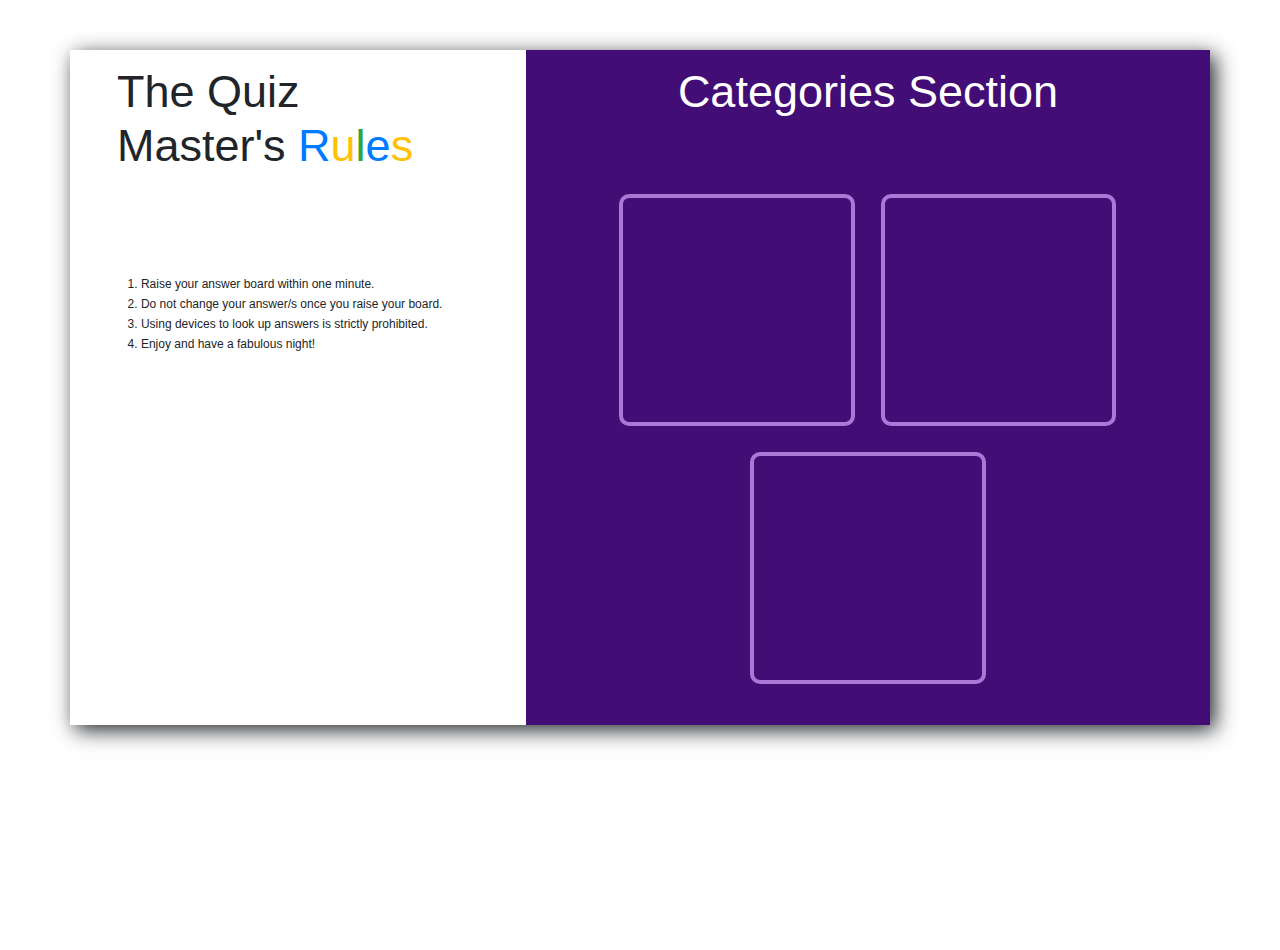
==== index.html @ 25399f9c "Add files via upload" ====
<!DOCTYPE html>
        <html lang="en">
          <head>
            <meta charset="UTF-8" />
            <meta
              name="viewport"
              content="width=device-width, initial-scale=1.0"
            />
            <meta http-equiv="X-UA-Compatible" content="ie=edge" />
            <title>Quiz</title>

            <link rel="stylesheet" href="bootstrap.min.css" />
            <link rel="stylesheet" href="style.css" />
          </head>
          <body>
            <main>
              <!--<div class="banner"></div>-->
              <div class="container">
                <div class="leftSec">
                  <header>
                    <h1 class="rulesTitle1">
                      The Quiz Master's <span class="text-primary">R</span
                      ><span class="text-warning">u</span
                      ><span class="text-success">l</span
                      ><span class="text-primary">e</span
                      ><span class="text-warning">s</span>
                    </h1>
                  </header>
                  <div class="rules">
                    <div class="rule1">
                      1. Raise your answer board within one minute.
                    </div>
                    <div class="rule2">
                      2. Do not change your answer/s once you raise your board.
                    </div>
                    <div class="rule3">
                      3. Using devices to look up answers is strictly
                      prohibited.
                    </div>
                    <div class="rule4">
                      4. Enjoy and have a fabulous night!
                    </div>
                  </div>
                </div>
                <div class="rightSec">
                  <header>
                    <h1 class="rulesTitle2">Categories Section</h1>
                  </header>
                  <div class="categories">
                    <div class="cricket"><a href="cricket.html"></a></div>
                    <div class="bollywood"><a href="bollywood.html"></a></div>
                    <div class="space"><a href="space.html"></a></div>
                  </div>
                </div>
              </div>
            </main>
          </body>
        </html>
      </div>
    </section>
  </body>
</html>
---- style.css ----
* {
  box-sizing: border-box;
  margin: 0 auto;
}
body {
  height: 100vh;
}
html {
  font-size: 62.5%;
}
/* Rules.html */
.container {
  display: flex;
  flex-wrap: wrap;
  height: 75vh;
  margin: 5rem auto;

  padding-right: 0 !important;
  padding-left: 0 !important;
  box-shadow: 5px 5px 20px;
}
.banner {
  background: url("img/Quiz.png");
  background-size: cover;
  height: 75vh;
}
.h1,
h1 {
  font-size: 4.5rem;
}
.leftSec {
  width: 40%;
  height: 100%;
  padding: 1.5rem;
}
.rightSec {
  width: 60%;
  height: 100%;
  background-color: rgb(66, 13, 116);
  color: #fff;
  padding: 1.5rem;
}
header {
  width: 85%;
  height: 20%;
}
.rulesTitle2 {
  display: flex;
  justify-content: center;
}
.rules {
  line-height: 2rem;
  width: 80%;
  font-size: 1.2rem;
  margin: 8rem auto;
}
.categories {
  width: 80%;
  height: 80%;
  display: flex;
  flex-wrap: wrap;
}
.cricket,
.space,
.bollywood {
  height: 45%;
  width: 45%;
  border: 0.4rem solid rgb(170, 121, 216);
  border-radius: 1rem;
}
.cricket:hover,
.space:hover,
.bollywood:hover {
  border: 0.5rem solid #fff;
}
.cricket {
  background: url("img/games.svg");
  background-size: cover;
}
.bollywood {
  background: url("img/film.svg");
  background-size: cover;
}
.space {
  background: url("img/space.svg");
  background-size: cover;
}
.bollywood a {
  display: block;
  width: 100%;
  height: 100%;
}
.cricket a {
  display: block;
  width: 100%;
  height: 100%;
}
.cricket:hover {
}
.space a {
  display: block;
  width: 100%;
  height: 100%;
}

.carousel-inner img {
  width: 100%;
  background-size: cover;
}
.question {
  margin: 0 0 26rem 15rem;
}
h2 {
  font-size: 3.5rem;
}
.ques {
  width: 35rem;
  font-size: 1.8rem;
  margin-top: 2rem;
}
.option {
  display: flex !important;
  flex-wrap: wrap;
  font-size: 1.5rem;
  width: 50%;
  margin: 0 0 0 auto;
}
.opt {
  border: 0.5rem solid white;
  border-radius: 1rem;
  width: 40%;
  padding: 2rem;
  margin: 1rem;
}
.opt:hover {
  background: orangered;
}
.option1 .opt2:hover {
  background: greenyellow;
}
.option2 .opt3:hover {
  background: greenyellow;
}
.option3 .opt4:hover {
  background: greenyellow;
}
.question2,
.option2 {
  color: #000;
}
.option2 .opt {
  border: 0.5rem solid #000;
}

.question2,
.question3 {
  margin: 0 0 26rem -30rem;
}
.option2,
.option3 {
  margin: 0 0 0 0;
}
.carousel-control-prev-icon,
.carousel-control-next-icon {
  filter: invert(1) sepia(1) saturate(5) hue-rotate(175deg);
}
.quesImage {
  margin: 0 0rem -17rem 72rem;
}
.option .score {
  margin: 0px 29px -100px auto;
}

@media screen and (max-width: 992px) {
  h1 {
    font-size: 3rem;
  }
}
@media screen and (max-width: 390px) {
  .rules {
    line-height: 2rem;
    width: 80%;
    font-size: 0.8rem;
    margin: 5rem 0;
  }
}
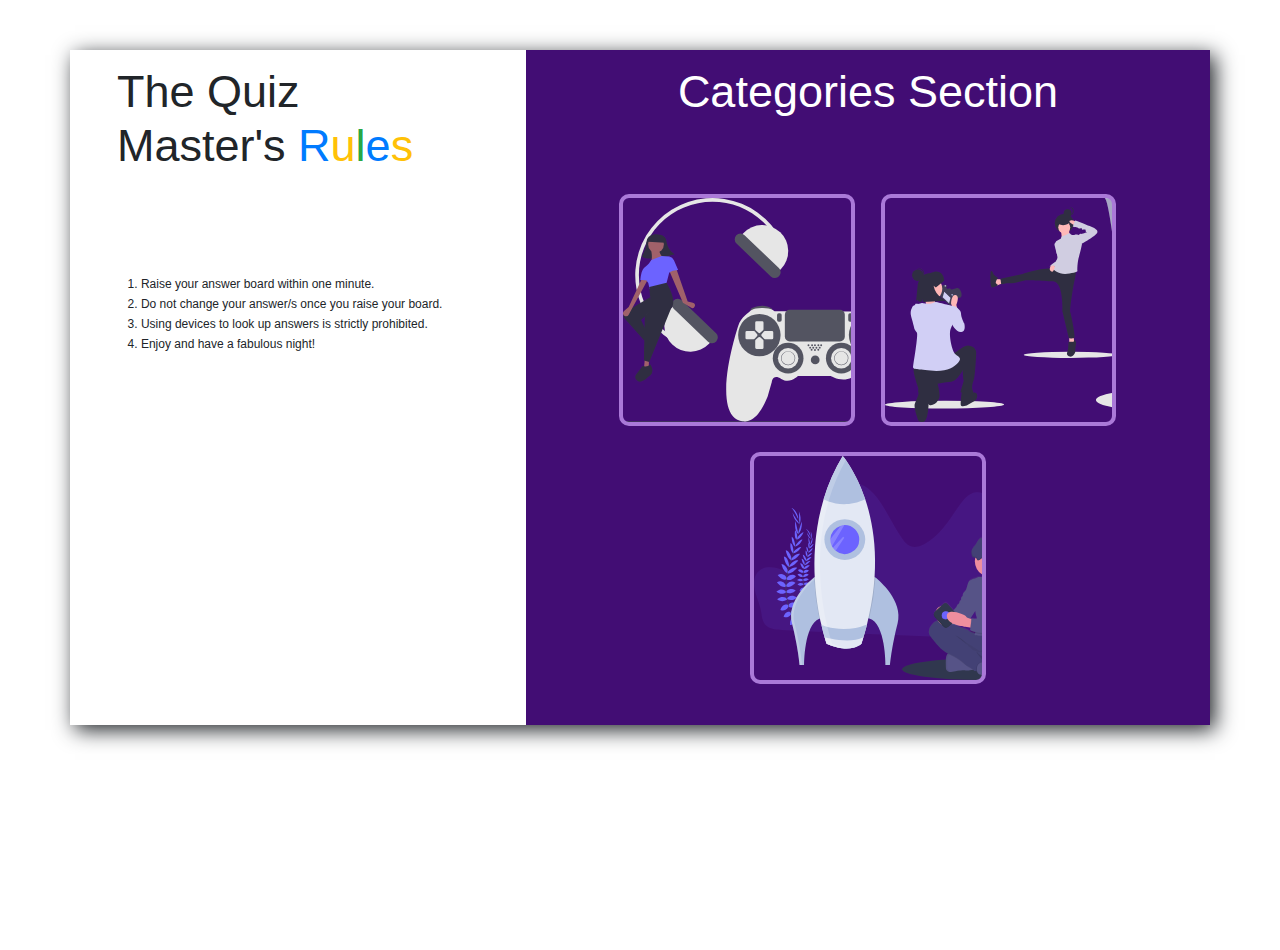
==== commit f555de1b: "Update index.html" ====
--- a/index.html
+++ b/index.html
@@ -57,7 +57,4 @@
             </main>
           </body>
         </html>
-      </div>
-    </section>
-  </body>
-</html>
+   
--- a/style.css
+++ b/style.css
@@ -20,7 +20,7 @@
   box-shadow: 5px 5px 20px;
 }
 .banner {
-  background: url("img/Quiz.png");
+  background: url("Quiz.png");
   background-size: cover;
   height: 75vh;
 }
@@ -74,15 +74,15 @@
   border: 0.5rem solid #fff;
 }
 .cricket {
-  background: url("img/games.svg");
+  background: url("games.svg");
   background-size: cover;
 }
 .bollywood {
-  background: url("img/film.svg");
+  background: url("film.svg");
   background-size: cover;
 }
 .space {
-  background: url("img/space.svg");
+  background: url("space.svg");
   background-size: cover;
 }
 .bollywood a {
